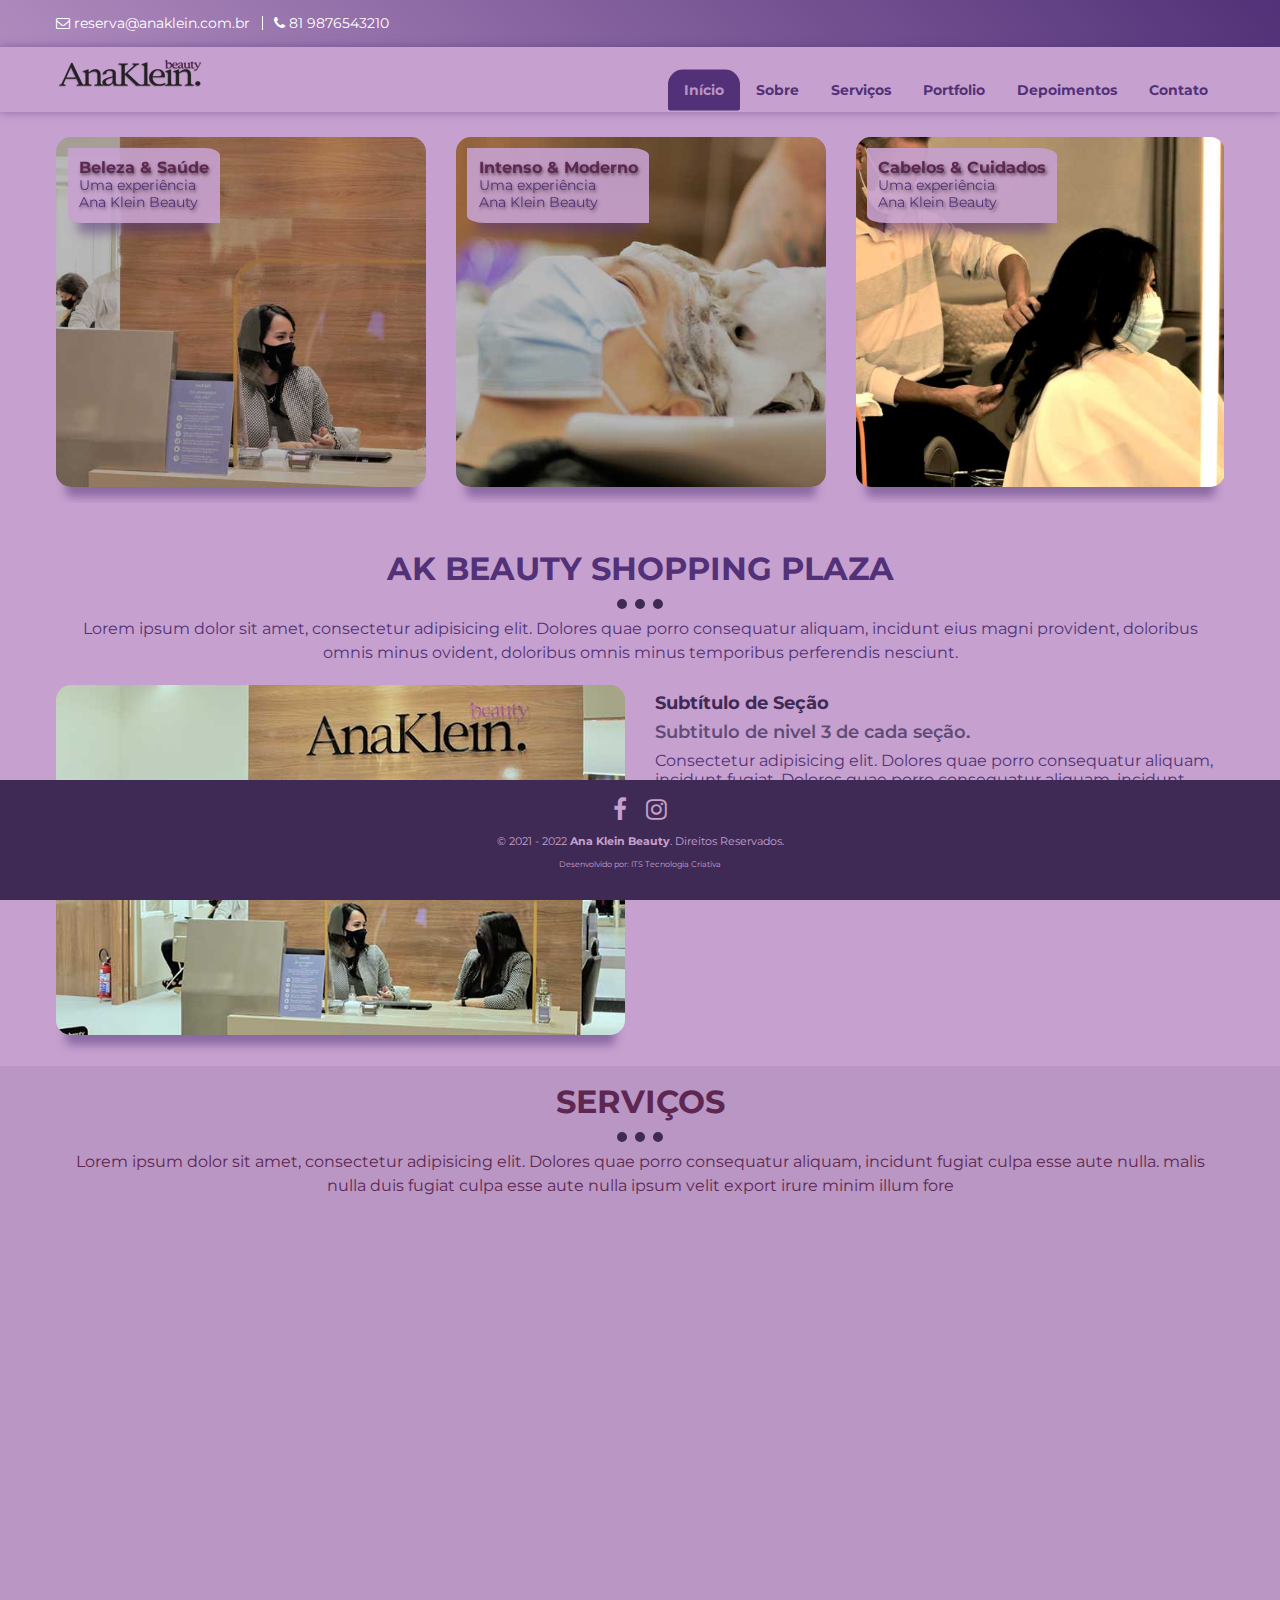
==== v1Plaza/index.html @ d9ba8841 "Versão Beta Site Ana Klein Beauty fase inicial" ====
<!-- =================================================
Cliente: Ana Klein Beauty 
Site: www.anaklein.com.br
Author: ITS Tecnologia Criativa
======================================================= -->
<!doctype html>
<html lang="pt-BR">

<head>
  <meta charset="utf-8">
  <title>versão Beta - &copy; - AK Beauty - Sh Plaza</title>
  <meta content="width=device-width, initial-scale=1.0" name="viewport">
  <meta content="" name="keywords">
  <meta content="" name="description">
  <meta content="Author" name="ITSTecnologiaCriativa">
  <!-- Favicons -->
  <link href="img/favicon.png" rel="icon">
  <link href="img/apple-touch-icon.png" rel="apple-touch-icon">

  <!-- Google Fonts -->
  <link
    href="https://fonts.googleapis.com/css?family=Open+Sans:300,300i,400,400i,700,700i|Raleway:300,400,500,700,800|Montserrat:300,400,700"
    rel="stylesheet">

  <!-- Bootstrap CSS File -->
  <link href="lib/bootstrap/css/bootstrap.min.css" rel="stylesheet">

  <!-- Libraries CSS Files -->
  <link href="lib/font-awesome/css/font-awesome.min.css" rel="stylesheet">
  <link href="lib/animate/animate.min.css" rel="stylesheet">
  <link href="lib/ionicons/css/ionicons.min.css" rel="stylesheet">
  <link href="lib/owlcarousel/assets/owl.carousel.min.css" rel="stylesheet">
  <link href="css/owl.theme.default.min.css" rel="stylesheet">
  <link href="lib/magnific-popup/magnific-popup.css" rel="stylesheet">
  <link href="lib/ionicons/css/ionicons.min.css" rel="stylesheet">

  <!-- Main Stylesheet File -->
  <link href="css/styleAKv1.css" rel="stylesheet">
</head>

<body id="body">
  <!--==========================
    Top Bar
  ============================-->
  <section id="topbar">
    <div class="container clearfix">
      <div class="contact-info float-left">
        <i class="fa fa-envelope-o"></i> <a href="mailto:contact@example.com">reserva@anaklein.com.br</a>
        <i class="fa fa-phone"></i> 81 9876543210
      </div>
    </div>
  </section>
  <!--==========================
    Header
  ============================-->
  <header id="header">
    <div class="container">
      <div id="logo" class="pull-left">
        <h1>
          <a href="../index.html" target="_self" class="scrollto">
            <img src="img/akLogo150x35px.png" alt="logomarca_ak" title="Logomarca, clique aqui para voltar" />
          </a>
        </h1>
      </div>
      <!--==========================
    NavBar
  ============================-->
      <nav id="nav-menu-container">
        <ul class="nav-menu">
          <li class="menu-active"><a href="#body">Início</a></li>
          <li><a href="#about">Sobre</a></li>
          <li><a href="#services">Serviços</a></li>
          <li><a href="#portfolio">Portfolio</a></li>
          <li><a href="#testimonials">Depoimentos</a></li>
          <!-- 
          <li class="menu-has-children"><a href="">Dropdown</a>
            <ul>
              <li><a href="#">Link Item 1</a></li>
              <li><a href="#">Link Item 3</a></li>
              <li><a href="#">Link Item 4</a></li>
              <li><a href="#">Link Item 5</a></li>
            </ul>
          </li> 
          <li><a href="#price">Price</a></li>-->
          <li><a href="#contact">Contato</a></li>
        </ul>
      </nav><!-- #nav-menu-container -->
    </div>
  </header><!-- #header -->
  <!--==========================
    Carousel Plaza
  ============================-->
  <!--==========================
    Carousel de Lojas
  ============================-->
  <section id="seletordeLojas">
    <div class="container titBemvindo">

    </div>
    <!-- Switcher Loja-->
    <section class="ftco-section">
      <div class="container">
        <div class="row">
          <div class="col-md-12">
            <div class="featured-carousel owl-carousel">
              <div class="item">
                <div class="work">
                  <div class="img d-flex" style="background-image: url(img/hallIn1.jpg);">
                    <div class="text">
                      <div class="cat">
                        <h1 class="card-title">Beleza & Saúde</h1>
                        <p class="card-text">Uma experiência<br>Ana Klein Beauty</p>
                      </div>
                    </div>
                  </div>
                </div>
              </div>
              <div class="item">
                <div class="work">
                  <div class="img d-flex" style="background-image: url(img/hallIn2.jpg);">
                    <div class="text">
                      <div class="cat">
                        <h1 class="card-title">Intenso & Moderno</h1>
                        <p class="card-text">Uma experiência<br>Ana Klein Beauty</p>
                      </div>
                    </div>
                  </div>
                </div>
              </div>
              <div class="item">
                <div class="work">
                  <div class="img d-flex" style="background-image: url(img/hallIn3.jpg);">
                    <div class="text">
                      <div class="cat">
                        <h1 class="card-title">Cabelos & Cuidados</h1>
                        <p class="card-text">Uma experiência<br>Ana Klein Beauty</p>
                      </div>
                    </div>
                  </div>
                </div>
              </div>
              <div class="item">
                <div class="work">
                  <div class="img d-flex" style="background-image: url(img/hallIn4.jpg);">
                    <div class="text">
                      <div class="cat">
                        <h1 class="card-title">Perfeição & Leveza</h1>
                        <p class="card-text">Uma experiência<br>Ana Klein Beauty</p>
                      </div>
                    </div>
                  </div>
                </div>
              </div>
              <!--
                More itens on carousel
                <div class="item">
                <div class="work">
                  <div class="img d-flex" style="background-image: url(images/work-4.jpg);">
                    <div class="text w-100">
                      <span class="cat">Web Design</span>
                      <h3><a href="#">Working Spaces for Startups Freelancer</a></h3>
                    </div>
                  </div>
                </div>
              </div>
              <div class="item">
                <div class="work">
                  <div class="img d-flex" style="background-image: url(images/work-5.jpg);">
                    <div class="text w-100">
                      <span class="cat">Web Design</span>
                      <h3><a href="#">Working Spaces for Startups Freelancer</a></h3>
                    </div>
                  </div>
                </div>
              </div>
              -->
            </div>
          </div>
        </div>
      </div>
    </section>

  </section>
  <!-- #intro -->
  <main id="main">
    <!--==========================
      About Section
    ============================-->
    <section id="about" class="wow fadeInUp sec-padding">
      <div class="container">
        <div class="section-header">
          <h2>AK Beauty Shopping Plaza</h2>
          <p>Lorem ipsum dolor sit amet, consectetur adipisicing elit. Dolores quae porro consequatur aliquam, incidunt
            eius magni provident, doloribus omnis minus ovident, doloribus omnis minus temporibus perferendis nesciunt.
          </p>
        </div>
        <div class="row">
          <div class="col-lg-6">
            <div class="work">
              <div class="img d-flex" style="background-image: url(img/about-img.jpg);">

              </div>
            </div>
          </div>

          <div class="col-lg-6 content">
            <h2>Subtítulo de Seção</h2>
            <h3>Subtitulo de nivel 3 de cada seção.</h3>
            <p>Consectetur adipisicing elit. Dolores quae porro consequatur aliquam, incidunt fugiat. Dolores quae porro
              consequatur aliquam, incidunt fugiat culpa esse aute nulla. malis nulla duis fugiat</p>
            <ul>
              <li><i class="fa fa-thumb-tack" aria-hidden="true"></i> Dolores quae porro consequatur aliquam, incidunt
                fugiat culpa.</li>
              <li><i class="fa fa-thumb-tack" aria-hidden="true"></i> Dolores quae porro consequatur aliquam, culpa esse
                aute nulla.</li>
              <li><i class="fa fa-thumb-tack" aria-hidden="true"></i> Dolores quae porro esse aute nulla. malis nulla
                duis fugiat</li>
            </ul>
          </div>
      </div>

      </div>
    </section>
    <!-- #Services Section -->
    <section id="services" class="sec-padding">
      <div class="container">
        <div class="section-header">
          <h2>Serviços</h2>
          <p>Lorem ipsum dolor sit amet, consectetur adipisicing elit. Dolores quae porro consequatur aliquam, incidunt
            fugiat culpa esse aute nulla. malis nulla duis fugiat culpa esse aute nulla ipsum velit export irure minim
            illum fore</p>
        </div>

        <div class="row" id="servicosRow1">
          <div class="work col-lg-4">
            <div class="wow fadeInLeft" data-wow-delay="0.2s">
              <div>
                <div class="img d-flex" style="background-image: url(img/services/1.jpg);">
                  <div class="text">
                    <div class="cat">
                      <h1 class="card-title">Cabelos</h1>
                    </div>
                  </div>
                </div>
              </div>
            </div>
          </div>
          <div class="work col-lg-4">
            <div class="wow fadeInRight" data-wow-delay="0.2s">
              <div>
                <div class="img d-flex" style="background-image: url(img/services/2.jpg);">
                  <div class="text">
                    <div class="cat">
                      <h1 class="card-title">Pele</h1>
                    </div>
                  </div>
                </div>
              </div>
            </div>
          </div>
          <div class="work col-lg-4">
            <div class="wow fadeInLeft" data-wow-delay="0.2s">
              <div>
                <div class="img d-flex" style="background-image: url(img/services/3.jpg);">
                  <div class="text">
                    <div class="cat">
                      <h1 class="card-title">Mãos & Pés</h1>
                    </div>
                  </div>
                </div>
              </div>
            </div>
          </div>
        </div>

        <div class="row" id="servicosRow2">
          <div class="work col-lg-4">
            <div class="wow fadeInRight" data-wow-delay="0.2s">
              <div>
                <div class="img d-flex" style="background-image: url(img/services/4.jpg);">
                  <div class="text">
                    <div class="cat">
                      <h1 class="card-title">Essenciais</h1>
                    </div>
                  </div>
                </div>
              </div>
            </div>
          </div>
          <div class="work col-lg-4">
            <div class="wow fadeInLeft" data-wow-delay="0.2s">
              <div>
                <div class="img d-flex" style="background-image: url(img/services/5.jpg);">
                  <div class="text">
                    <div class="cat">
                      <h1 class="card-title">Inovações</h1>
                    </div>
                  </div>
                </div>
              </div>
            </div>
          </div>
          <div class="work col-lg-4">
            <div class="wow fadeInRight" data-wow-delay="0.2s">
              <div>
                <div class="img d-flex" style="background-image: url(img/services/6.jpg);">
                  <div class="text">
                    <div class="cat">
                      <h1 class="card-title">Maquiagens</h1>
                    </div>
                  </div>
                </div>
              </div>
            </div>
          </div>
        </div>

        <div class="row" id="servicosRow3">
          <div class="col-lg-4">
            <div class="box wow fadeInRight" data-wow-delay="0.2s">
              <div class="icon"><i class="fa fa-map"></i></div>
              <h4 class="title"><a href="">INDISPENSÁVEL</a></h4>
              <p class="description">Lorem ipsum dolor sit amet, consectetur adipisicing elit. Dolores quae porro
                consequatur aliquam, incidunt fugiat culpa esse aute nulla.</p>
            </div>
          </div>
          <div class="col-lg-4">
            <div class="box wow fadeInLeft" data-wow-delay="0.2s">
              <div class="icon"><i class="fa fa-shopping-bag"></i></div>
              <h4 class="title"><a href="">NOVIDADES</a></h4>
              <p class="description">Lorem ipsum dolor sit amet, consectetur adipisicing elit. Dolores quae porro
                consequatur aliquam, incidunt fugiat culpa esse aute nulla.</p>
            </div>
          </div>
          <div class="col-lg-4">
            <div class="box wow fadeInRight" data-wow-delay="0.2s">
              <div class="icon"><i class="fa fa-map"></i></div>
              <h4 class="title"><a href="">AUTO CUIDADO</a></h4>
              <p class="description">Lorem ipsum dolor sit amet, consectetur adipisicing elit. Dolores quae porro
                consequatur aliquam, incidunt fugiat culpa esse aute nulla.</p>
            </div>
          </div>
        </div>

      </div>
    </section>
    <!-- #Parceiros e Fornecedores Section -->
    <section id="partners" class="wow fadeInUp sec-padding">
      <div class="container">
        <div class="section-header">
          <h2>Marcas e Parceiros</h2>
          <p>Lorem ipsum dolor sit amet, consectetur adipisicing elit. Dolores quae porro consequatur aliquam, incidunt
            fugiat culpa esse aute nulla. duis fugiat culpa esse aute nulla ipsum velit export irure minim illum fore
          </p>
        </div>

        <div class="owl-carousel clients-carousel">
          <img src="img/clients/client-1.jpg" alt="">
          <img src="img/clients/client-2.jpg" alt="">
          <img src="img/clients/client-3.jpg" alt="">
          <img src="img/clients/client-4.jpg" alt="">
          <img src="img/clients/client-5.jpg" alt="">
          <img src="img/clients/client-6.jpg" alt="">
        </div>

      </div>
    </section>
    <!-- #Portfolio Section -->
    <section id="portfolio" class="wow fadeInUp sec-padding">
      <div class="container">
        <div class="section-header">
          <h2>Portfolio</h2>
          <p>Lorem ipsum dolor sit amet, consectetur adipisicing elit. Dolores quae porro consequatur aliquam, incidunt
            fugiat culpa esse aute nulla. nulla duis fugiat culpa esse aute nulla ipsum velit export irure minim illum
            fore</p>
        </div>
      </div>

      <div class="container-fluid">
        <div class="row no-gutters">
          <div class="col-lg-3 col-md-4">
            <div class="portfolio-item wow fadeInUp">
              <a href="img/portfolio/1.jpg" class="portfolio-popup">
                <img src="img/portfolio/1.jpg" alt="">
                <div class="portfolio-overlay">
                  <div class="portfolio-info">
                    <h2 class="wow fadeInUp">Nome do Serviço</h2>
                  </div>
                </div>
              </a>
            </div>
          </div>

          <div class="col-lg-3 col-md-4">
            <div class="portfolio-item wow fadeInUp">
              <a href="img/portfolio/2.jpg" class="portfolio-popup">
                <img src="img/portfolio/2.jpg" alt="">
                <div class="portfolio-overlay">
                  <div class="portfolio-info">
                    <h2 class="wow fadeInUp">Nome do Serviço</h2>
                  </div>
                </div>
              </a>
            </div>
          </div>

          <div class="col-lg-3 col-md-4">
            <div class="portfolio-item wow fadeInUp">
              <a href="img/portfolio/3.jpg" class="portfolio-popup">
                <img src="img/portfolio/3.jpg" alt="">
                <div class="portfolio-overlay">
                  <div class="portfolio-info">
                    <h2 class="wow fadeInUp">Nome do Serviço</h2>
                  </div>
                </div>
              </a>
            </div>
          </div>

          <div class="col-lg-3 col-md-4">
            <div class="portfolio-item wow fadeInUp">
              <a href="img/portfolio/4.jpg" class="portfolio-popup">
                <img src="img/portfolio/4.jpg" alt="">
                <div class="portfolio-overlay">
                  <div class="portfolio-info">
                    <h2 class="wow fadeInUp">Nome do Serviço</h2>
                  </div>
                </div>
              </a>
            </div>
          </div>

          <div class="col-lg-3 col-md-4">
            <div class="portfolio-item wow fadeInUp">
              <a href="img/portfolio/5.jpg" class="portfolio-popup">
                <img src="img/portfolio/5.jpg" alt="">
                <div class="portfolio-overlay">
                  <div class="portfolio-info">
                    <h2 class="wow fadeInUp">Nome do Serviço</h2>
                  </div>
                </div>
              </a>
            </div>
          </div>

          <div class="col-lg-3 col-md-4">
            <div class="portfolio-item wow fadeInUp">
              <a href="img/portfolio/6.jpg" class="portfolio-popup">
                <img src="img/portfolio/6.jpg" alt="">
                <div class="portfolio-overlay">
                  <div class="portfolio-info">
                    <h2 class="wow fadeInUp">Nome do Serviço </h2>
                  </div>
                </div>
              </a>
            </div>
          </div>

          <div class="col-lg-3 col-md-4">
            <div class="portfolio-item wow fadeInUp">
              <a href="img/portfolio/7.jpg" class="portfolio-popup">
                <img src="img/portfolio/7.jpg" alt="">
                <div class="portfolio-overlay">
                  <div class="portfolio-info">
                    <h2 class="wow fadeInUp">Nome do Serviço </h2>
                  </div>
                </div>
              </a>
            </div>
          </div>

          <div class="col-lg-3 col-md-4">
            <div class="portfolio-item wow fadeInUp">
              <a href="img/portfolio/8.jpg" class="portfolio-popup">
                <img src="img/portfolio/8.jpg" alt="">
                <div class="portfolio-overlay">
                  <div class="portfolio-info">
                    <h2 class="wow fadeInUp">Nome do Serviço</h2>
                  </div>
                </div>
              </a>
            </div>
          </div>

        </div>

      </div>
    </section>
    <!-- #Depoimentos Section -->
    <section id="testimonials" class="wow fadeInUp sec-padding">
      <div class="container">
        <div class="section-header">
          <h2>Depoimentos</h2>
          <p>Lorem ipsum dolor sit amet, consectetur adipisicing elit. Dolores quae porro consequatur aliquam, incidunt
            fugiat culpa esse aute nulla. duis fugiat culpa esse aute nulla ipsum velit export irure minim illum fore
          </p>
        </div>
        <div class="owl-carousel testimonials-carousel">

          <div class="testimonial-item">
            <p>Dolores quae porro consequatur aliquam, incidunt fugiat culpa esse aute nulla. duis fugiat culpa esse
              aute nulla ipsum velit export irure minim illum fore

            </p>
            <h3>Nome da Pessoa</h3>
            <h4>CEO &amp; Founder</h4>
          </div>

          <div class="testimonial-item">
            <p>
              Dolores quae porro consequatur aliquam, incidunt fugiat culpa esse aute nulla. duis fugiat culpa esse aute
              nulla ipsum velit export irure minim illum fore

            </p>
            <h3>Pessoa Nova de Sobrenome</h3>
            <h4>CTO</h4>
          </div>

          <div class="testimonial-item">
            <p>
              Dolores quae porro consequatur aliquam, incidunt fugiat culpa esse aute nulla. duis fugiat culpa esse aute
              nulla ipsum velit export irure minim illum fore

            </p>
            <h3>Any One</h3>
            <h4>ELSE</h4>
          </div>

          <div class="testimonial-item">
            <p>
              Dolores quae porro consequatur aliquam, incidunt fugiat culpa esse aute nulla. duis fugiat culpa esse aute
              nulla ipsum velit export irure minim illum fore

            </p>
            <h3>Nale Jelly</h3>
            <h4>Contas</h4>
          </div>

          <div class="testimonial-item">
            <p>
              Dolores quae porro consequatur aliquam, incidunt fugiat culpa esse aute nulla. duis fugiat culpa esse aute
              nulla ipsum velit export irure minim illum fore

            </p>
            <h3>Pisher Manson</h3>
            <h4>Anytime</h4>
          </div>

        </div>

      </div>
    </section>
    <!-- #Equipe Section -->
    <!-- <section id="team" class="wow fadeInUp sec-padding">
      <div class="container">
        <div class="section-header">
          <h2>Equipe Plaza</h2>
        </div>
        <div class="row">
          <div class="owl-carousel stuff-carousel">
            <div>
              <div class="member mx-3">
                <div class="pic"><img class="w-100 h-100" src="img/stuff/wallasneves.jpg" alt="Wallas Neves - Cabelereiro"></div>
                <div class="details">
                  <h4>Wallas Neves</h4>
                  <span>Cabelereiro</span>
                  <div class="social">

                    <a href=""><i class="fa fa-facebook"></i></a>
                    <a href=""><i class="fa fa-instagram"></i></a>

                  </div>
                </div>
              </div>
            </div>

            <div>
              <div class="member mx-3">
                <div class="pic"><img class="w-100 h-100" src="img/stuff/inaldoOliveira.jpg" alt="Inaldo Oliveira - Hair Stylist"></div>
                <div class="details">
                  <h4>Inaldo Oliveira</h4>
                  <span>Hair Stylist</span>
                  <div class="social">

                    <a href=""><i class="fa fa-facebook"></i></a>
                    <a href=""><i class="fa fa-instagram"></i></a>

                  </div>
                </div>
              </div>
            </div>

            <div>
              <div class="member mx-3">
                <div class="pic"><img class="w-100 h-100" src="img/stuff/gleiceTaes.jpg" alt="Gleice Taes - Cabelereira e Maquiadora"></div>
                <div class="details">
                  <h4>Gleice Taes</h4>
                  <span>Cabelereira e Maquiadora</span>
                  <div class="social">
                    <a href=""><i class="fa fa-facebook"></i></a>
                    <a href=""><i class="fa fa-instagram"></i></a>
                  </div>
                </div>
              </div>
            </div>

            <div>
              <div class="member mx-3">
                <div class="pic"><img class="w-100 h-100" src="img/stuff/paulianaLuiz.jpg" alt="Pauliana Luiz - Cabelereira"></div>
                <div class="details">
                  <h4>Pauliana Luiz</h4>
                  <span>Cabelereira</span>
                  <div class="social">
                    <a href=""><i class="fa fa-facebook"></i></a>
                    <a href=""><i class="fa fa-instagram"></i></a>
                  </div>
                </div>
              </div>
            </div>
          </div>
        </div>

      </div>
    </section> -->
    <!-- #Contato Section -->
    <section id="contact" class="wow fadeInUp sec-padding">
      <div class="container">
        <div class="section-header">
          <h2>Fale Conosco</h2>
          <p>Lorem ipsum dolor sit amet, consectetur adipisicing elit. Dolores quae porro consequatur aliquam, incidunt
            fugiat culpa esse aute nulla. malis nulla duis fugiat culpa esse aute nulla ipsum velit export irure minim
            illum fore</p>
        </div>

        <div class="row contact-info">
          <div class="col-lg-5 pull-right">
            <div class="contact-address">
              <i class="ion-ios-location-outline"></i>
              <h3>Endereço</h3>
              <address>R. Dr. João Filho Santos, 255 <br> Parnamirim, Recife - PE, 52060-615</address>
            </div>
            <div class="contact-phone">
              <i class="ion-ios-telephone-outline"></i>
              <h3>Telefone</h3>
              <p><a href="tel:8198765432100">81 9123456789</a></p>
            </div>
            <div class="contact-email">
              <i class="ion-ios-email-outline"></i>
              <h3>Email</h3>
              <p><a href="mailto:info@example.com">reserva@anaklein.com.br</a></p>
            </div>
          </div>
          <div class="col-lg-7">
            <div class="container">
              <div class="form">

                <!-- Form itself -->
                <form name="sentMessage" class="well" id="contactForm" novalidate>
                  <div class="control-group">
                    <div class="form-group">
                      <input type="text" class="form-control" placeholder="Nome Completo" id="name" required
                        data-validation-required-message="Por favor digite seu nome" />
                      <p class="help-block"></p>

                    </div>
                  </div>
                  <div class="form-group">
                    <div class="controls">
                      <input type="email" class="form-control" placeholder="seunome@seuemail.com" id="email" required
                        data-validation-required-message="Por favor digite seu email" />
                    </div>
                  </div>

                  <div class="form-group">
                    <div class="controls">
                      <textarea rows="10" cols="100" class="form-control" placeholder="Mensagem" id="message" required
                        data-validation-required-message="Por favor digite sua mensagem" minlength="5"
                        data-validation-minlength-message="Min 5 characters" maxlength="999"
                        style="resize:none"></textarea>
                    </div>
                  </div>
                  <div id="success"> </div> <!-- For success/fail messages -->
                  <button type="submit" class="pull-right">Enviar</button><br />
                </form>
              </div>

            </div>
          </div>


        </div>
      </div>

      <div id="google-map" class="container map-responsive">
        <iframe src="https://www.google.com/maps/embed?pb=!1m18!1m12!1m3!1d126422.3895073407!2d-34.93472741536656!3d-8.02986918598907!2m3!1f0!2f0!3f0!3m2!1i1024!2i768!4f13.1!3m3!1m2!1s0x7ab1971b7bd5f8d%3A0x303f22580e0d0e10!2sAna%20Klein%20Plaza%20Shopping!5e0!3m2!1spt-BR!2sbr!4v1632452634270!5m2!1spt-BR!2sbr" width="100%" height="100%" frameborder="0" style="border:0;" allowfullscreen="" loading="lazy"></iframe>
        <div class="container m-5 baseMap"></div>
      </div>

    </section><!-- #contact -->

  </main>
  <!--==========================
  Footer
  ============================-->
  <footer id="footer" class="fixed-bottom">
    <div class="container">
      <div class="copyright">
        <div class="social-links text-center">
          <!-- 
        <a href="#" class="twitter"><i class="fa fa-twitter"></i></a>
        <a href="#" class="instagram"><i class="fa fa-instagram"></i></a>
        <a href="#" class="linkedin"><i class="fa fa-linkedin"></i></a>
        -->
          <a href="#" class="facebook"><i class="fa fa-facebook"></i></a>
          <a href="#" class="instagram"><i class="fa fa-instagram"></i></a>
        </div>
        &copy; 2021 - 2022 <strong>Ana Klein Beauty</strong>. Direitos Reservados.
      </div>

      <div class="credits">
        Desenvolvido por: <a href="https://instagram.com/itstecnologiacriativa/" target="_blank">ITS Tecnologia Criativa</a>
      </div>
    </div>
  </footer>
  <!-- #footer -->

  <a href="#" class="back-to-top"><i class="fa fa-chevron-up"></i></a>

  <!-- JavaScript 
    <script src="contact/jqBootstrapValidation.js"></script> <script src="contact/contact_me.js"></script>-->
  <script src="lib/jquery/jquery.min.js"></script>
  <script src="lib/jquery/jquery-migrate.min.js"></script>
  <script src="lib/bootstrap/js/bootstrap.bundle.min.js"></script>
  <script src="lib/easing/easing.min.js"></script>
  <script src="lib/superfish/hoverIntent.js"></script>
  <script src="lib/superfish/superfish.min.js"></script>
  <script src="lib/wow/wow.min.js"></script>
  <script src="js/owl.carousel.min.js"></script>
  <script src="lib/magnific-popup/magnific-popup.min.js"></script>
  <script src="lib/sticky/sticky.js"></script>
  
  
  <script src="js/main.js"></script>

</body>

</html>
---- v1Plaza/css/styleAKv1.css ----
/* 
Cliente: Ana Klein Beauty
Author: ITS Tecnologia Criativa
Cor base
color: #611759
*/
/*--------------------------------------------------------------
# General
----------------------------------------------------------------*/
/*--------------------------------------------------------------
### Paleta Pantone ###
PANTONE  667 C
RGB: 
rgb(124, 105, 146);
HEX/HTML: 
#7C6992;

PANTONE  668 C
RGB: 
rgb(97, 75, 121);
HEX/HTML: 
#614B79;

PANTONE  669 C
RGB: 
rgb(63, 42, 86);
HEX/HTML: 
#3F2A56;

PANTONE  257 C
RGB: 
rgb(198, 161, 207);
HEX/HTML: 
#C6A1CF;

PANTONE  2453 C
RGB: 
rgb(185, 150, 195);
HEX/HTML: 
#B996C3;

PANTONE  5145 C
RGB: 
rgb(155, 119, 147);
HEX/HTML: 
#9B7793;

PANTONE  7652 C
RGB: 
rgb(94, 39, 81);
HEX/HTML: 
#5E2751;

PANTONE  7680 C
RGB: 
rgb(82, 49, 120);
HEX/HTML: 
#523178;
--------------------------------------------------------------*/
*,
*::before,
*::after {
  -webkit-box-sizing: border-box;
  box-sizing: border-box;
}

/*-- Body Reset --*/
/*--------------------------------------------------------------
# General
--------------------------------------------------------------*/
:root {
  --rgb667C: rgb(124, 105, 146);
  --hex667C: #7C6992;

  --rgb668C: rgb(97, 75, 121);
  --hex668C: #614B79;

  --rgb669C: rgb(63, 42, 86);
  --hex669C: #3F2A56;

  --rgb257C: rgb(198, 161, 207);
  --hex257C: #C6A1CF;

  --rgb2453C: rgb(185, 150, 195);
  --hex2453C: #B996C3;

  --rgb5145C: rgb(155, 119, 147);
  --hex5145C: #9B7793;

  --rgb7652C: rgb(94, 39, 81);
  --hex7652C: #5E2751;

  --rgb7680C: rgb(82, 49, 120);
  --hex7680C: #523178;
}

body {
  background: var(--rgb257C);
  color: var(--rgb7680C);
  overflow-x: hidden;
  font-family: 'Montserrat', sans-serif;
  transition: all 0.5s ease-in-out;
}

a {
  color: #5E2751;
  transition: all 0.7s ease-in-out;
}

a:visited,
a:focus {
  border: none !important;
  outline-color: var(--hex667C) !important;
}

a:hover,
a:active {
  color: #5E2751;
  outline: none !important;
  text-decoration: none !important;
  border: none !important;
}

p {
  padding: 0;
  margin: 0;
}

h1,
h2,
h3,
h4,
h5,
h6 {
  font-family: "Montserrat", sans-serif;
  font-weight: bold;
}


/* Back to top button */
.back-to-top {
  position: fixed;
  display: none;
  background: var(--hex257C);
  color: var(--hex7652C);
  padding: 6px 12px 9px 12px;
  font-size: 16px;
  right: 15px;
  bottom: 15px;
  -webkit-border-top-right-radius: 20%;
  -webkit-border-bottom-left-radius: 20%;
  -moz-border-top-right-radius: 20%;
  -moz-border-bottom-left-radius: 20%;
  border-top-right-radius: 20%;
  border-bottom-left-radius: 20%;
  transition: background 0.5s;
  -moz-box-shadow: 0 .3rem .3rem rgba(82, 49, 120, .5);
  -webkit-box-shadow: 0 .3rem .3rem rgba(82, 49, 120, .5);
  box-shadow: 0 .3rem .3rem rgba(82, 49, 120, .5);
  animation: action 1s infinite alternate;
  z-index: 50000;
}

.back-to-top:focus {
  background: var(--hex7680C);
  color: var(--hex257C);
  outline: none;
}

.back-to-top:hover {
  background: var(--hex669C);
  color: var(--hex257C);
  -moz-box-shadow: 0 .3rem .3rem rgba(82, 49, 120, .5);
  -webkit-box-shadow: 0 .3rem .3rem rgba(82, 49, 120, .5);
  box-shadow: 0 .3rem .3rem rgba(82, 49, 120, .5);
  border: var(--hex257C) solid 1px!important;
}

@keyframes action {
  0% {
    transform: translateY(0);
  }

  100% {
    transform: translateY(-15px);
  }
}

/*--------------------------------------------------------------
# Top Bar
--------------------------------------------------------------*/
#topbar {
  background: linear-gradient(45deg, #C6A1CF -25%, #523178 100%);
  padding: .8rem 0;
  font-size: 14px;
  display: block !important;
  z-index: 40000;
}

#topbar .contact-info a {
  color: #ffffff;
}

#topbar .contact-info a:hover {
  color: #b996c3;
}

#topbar .contact-info i {
  color: #fff;
  padding: 0;

}

.contact-info.float-left {
  color: #fff;
}

#topbar .contact-info .fa-phone {
  padding-left: .73rem;
  margin-left: .5rem;
  border-left: 1px solid #ffffff;
}

/*--------------------------------------------------------------
# Header
--------------------------------------------------------------*/
#header {
  padding-top: 0!important;
  padding-bottom: 0!important;
  margin: 0!important;
  height: 65px;
  background-color: var(--hex257C);
  transition: all 0.5s;
  -moz-box-shadow: 0px 0px 9px rgba(82, 49, 120, 0.50);
  -webkit-box-shadow: 0px 0px 9px rgba(82, 49, 120, 0.50);
  box-shadow: 0px 0px 9px rgba(82, 49, 120, 0.50);
  z-index: 30000;
}

#header #logo img {
  padding: 0;
  margin: 0;
}

.sec-padding {
  padding-top: 1.1rem !important;
  padding-bottom: .9rem !important;
}

/*--------------------------------------------------------------
# Intro Componente ao redor do carousel
/*--------------------------------------------------------------*/
#seletordeLojas {
  padding: 10px 0px 0px 0px!important;
  height: auto!important;
  margin: 0 auto;
}
/*Componente ao redor do carousel*/
.ftco-section {
  padding: 0 !important;
}
.carousel-inner {
  padding: 0 !important;
}
/*Carousel Indicators*/
/*---Change Carousel Transition Speed --*/
.owl-carousel {
  position: relative;
  margin-top: 15px;
  margin-bottom: 30px !important;
  transition: all 0.7s ease;
}

.owl-carousel .owl-item img {
  display: block;
  width: auto;
  height: 70px;
  margin: 0 auto;
}

.owl-carousel .owl-item {
  opacity: 1;
}

.owl-carousel .owl-item.active {
  opacity: 1;
}

.owl-carousel .owl-nav {
  position: absolute;
  bottom: 0;
  width: 100%;
}

.owl-carousel .owl-nav .owl-prev,
.owl-carousel .owl-nav .owl-next {
  position: absolute;
  -webkit-transform: translateY(-30%);
  -ms-transform: translateY(-30%);
  transform: translateY(-30%);
  margin-top: -10px;
  color: rgba(0, 0, 0, 0.2) !important;
  -webkit-transition: all 0.7s ease;
  -o-transition: all 0.7s ease;
  transition: all 0.7s ease;
  opacity: 1;
  display:none;
}

@media (prefers-reduced-motion: reduce) {

  .owl-carousel .owl-nav .owl-prev,
  .owl-carousel .owl-nav .owl-next {
    -webkit-transition: none;
    -o-transition: none;
    transition: none;

  }
}

.owl-carousel .owl-nav .owl-prev span:before,
.owl-carousel .owl-nav .owl-next span:before {
  font-size: 16px;
  -webkit-transition: all 0.3s ease;
  -o-transition: all 0.3s ease;
  transition: all 0.3s ease;
}

@media (prefers-reduced-motion: reduce) {

  .owl-carousel .owl-nav .owl-prev span:before,
  .owl-carousel .owl-nav .owl-next span:before {
    -webkit-transition: none;
    -o-transition: none;
    transition: none;
  }
}

.owl-carousel .owl-nav .owl-prev:hover span:before,
.owl-carousel .owl-nav .owl-next:hover span:before {
  color: var(--hex7652C);
}

.owl-carousel .owl-nav .owl-prev {
  right: 0;
  margin-right: 20px;
}

.owl-carousel .owl-nav .owl-next {
  right: 0;
}

.owl-carousel .owl-dots {
  text-align: center;
  margin-top: 5px;
}

.owl-carousel .owl-dots .owl-dot {
  width: 10px;
  height: 10px;
  margin: 5px;
  border-radius: 50%;
  background: rgba(82, 49, 120, 0.78);
  position: relative;
}

.owl-carousel .owl-dots .owl-dot:hover,
.owl-carousel .owl-dots .owl-dot:focus {
  outline: none !important;
}

.owl-carousel .owl-dots .owl-dot.active {
  background: var(--hex667C);
}

.owl-carousel.owl-drag .owl-item {
  -ms-touch-action: pan-y;
  touch-action: pan-y;
}

/*Fim de parte do carousel*/
/*-- Carousel Content --*/
/*--------------------------------------------------------------
# Carousel Lojas Novo
--------------------------------------------------------------*/

.work {
  width: 100%;
  margin-bottom: 1rem !important;
}

.img {
  background-size: cover;
  background-repeat: no-repeat;
  background-position: center center;
  -moz-border-radius: 15px;
  -webkit-border-radius: 15px;
  border-radius: 15px;
  overflow: hidden;
  -moz-box-shadow: 0px 20px 10px -20px rgba(82, 49, 120, 0.50);
  -webkit-box-shadow: 0px 20px 10px -20px rgba(82, 49, 120, 0.50);
  box-shadow: 0px 20px 10px -10px rgba(82, 49, 120, 0.50);
}

.work .img {
  width: 100%;
  height: 350px;
  position: relative;
  -moz-border-radius: 15px;
  -webkit-border-radius: 15px;
  border-radius: 15px;
  overflow: hidden;
  -moz-box-shadow: 0px 20px 10px -20px rgba(82, 49, 120, 0.50);
  -webkit-box-shadow: 0px 20px 10px -20px rgba(82, 49, 120, 0.50);
  box-shadow: 0px 20px 10px -10px rgba(82, 49, 120, 0.50);
  z-index: 0;
}

.work .text {
  padding: .7rem !important;
  -webkit-background: rgba(198, 161, 207, .9);
  -moz-background: rgba(198, 161, 207, .9);
  background: rgba(198, 161, 207, .9);
  width: auto !important;
  height: fit-content !important;
  margin-left: .7rem !important;
  margin-top: .7rem !important;
  -webkit-border-top-right-radius: 10%;
  -webkit-border-bottom-left-radius: 10%;
  -moz-border-top-right-radius: 10%;
  -moz-border-bottom-left-radius: 10%;
  border-top-right-radius: 10%;
  border-bottom-left-radius: 10%;
  -moz-box-shadow: 0px 20px 10px -20px rgba(82, 49, 120, 0.50);
  -webkit-box-shadow: 0px 20px 10px -20px rgba(82, 49, 120, 0.50);
  box-shadow: 0px 20px 10px -10px rgba(82, 49, 120, 0.50);
}
.work .text .card-title {
  padding: 0!important;
  font-size: 1rem !important;
  font-weight: bold;
  text-shadow: .1rem .1rem .2rem rgba(0, 0, 0, .5);
  text-overflow: wrap;
  line-height: 1.1rem !important;
}

.work .text .card-text {
  font-size: .9rem !important;
  font-weight: normal;
  text-shadow: .1rem .1rem .2rem rgba(0, 0, 0, .5);
  text-overflow: wrap;
  line-height: 1.1rem !important;
}

.btn-primary {
  background-color: #5E2751 !important;
  padding: .2rem !important;
  margin-left: .9rem;
  font-size: 15px;
  letter-spacing: 1px;
  display: inline-block;
  padding: 10px 32px;
  transition: all 0.7s ease;
  margin: 10px;
  border-radius: 5px 0 5px;
}

.btn-primary:focus,
.btn-primary:active {
  border: none !important;
}

.btn-primary:hover {
  transition: transform 0.9s ease;
  background-color: #C6A1CF !important;
  color: #5E2751 !important;
}

li.menu-active a {
  background: var(--hex7680C);
  color: var(--hex257C) !important;
  border-radius: 15px 15px 5% 5%;
}

/*--------------------------------------------------------------
# Navigation Menu
--------------------------------------------------------------*/
/* Nav Menu Essentials */
.nav-menu,
.nav-menu * {
  margin: 0;
  padding: 0;
  list-style: none;
}

.nav-menu ul {
  position: absolute;
  display: none;
  top: 100%;
  left: 0;
  z-index: 999;
}

.nav-menu li {
  position: relative;
  white-space: nowrap;
}

.nav-menu>li {
  float: left;
}

.nav-menu li:hover>ul,
.nav-menu li.sfHover>ul {
  display: block;
}

.nav-menu ul ul {
  top: 0;
  left: 100%;
}

.nav-menu ul li {
  min-width: 180px;
}

/* Nav Menu Arrows */
.sf-arrows .sf-with-ul {
  padding-right: 22px;
}

.sf-arrows .sf-with-ul:after {
  content: "\f107";
  position: absolute;
  right: 8px;
  font-family: FontAwesome;
  font-style: normal;
  font-weight: normal;
}

.sf-arrows ul .sf-with-ul:after {
  content: "\f105";
}

/* Nav Meu Container */
#nav-menu-container {
  transform: translateY(55%);
  float: right;
  margin: 0!important;
  padding: 0!important;
}

@media (max-width: 768px) {
  #nav-menu-container {
    display: none;
  }
}

/* Nav Meu Styling */
.nav-menu a {
  padding: 10px 16px;
  text-decoration: none;
  display: inline-block;
  color: #523178 !important;
  font-weight: 700;
  font-size: 14px;
  outline: none;
}

.nav-menu a:hover {
  background: #5E2751;
  border-radius: .9rem 0 .9rem 0 !important;
}

.nav-menu li:hover>a,
.nav-menu>.menu-active>a {
  color: #B996C3 !important;
}

.nav-menu>li {
  margin-left: 0;
}

.nav-menu ul {
  margin: 4px 0 0 0;
  padding: 10px;
  box-shadow: 0px 0px 30px rgba(127, 137, 161, 0.25);
  background: rgba(82, 49, 120, 0.78);
}

.nav-menu ul li {
  transition: all 0.7s ease;
}

.nav-menu ul li a {
  padding: 10px;
  color: #5e275177 !important;
  transition: all 0.7s ease;
  display: block;
  font-size: 13px;
  text-transform: none;
}

.nav-menu ul li:hover>a {
  color: var(--hex257C);

}

.nav-menu ul ul {
  margin: 0;
}

/* Mobile Nav Toggle */
#mobile-nav-toggle {
  position: fixed;
  right: 0;
  top: 0;
  min-width: 40px !important;
  z-index: 60000;
  margin: 20px 20px 0 0;
  -webkit-border-top-right-radius: 20%;
  -webkit-border-bottom-left-radius: 20%;
  -moz-border-top-right-radius: 20%;
  -moz-border-bottom-left-radius: 20%;
  border-top-right-radius: 20%;
  border-bottom-left-radius: 20%;
  -webkit-box-shadow: 0 .3rem .3rem rgba(82, 49, 120, .4);
  -moz-box-shadow: 0 .3rem .3rem rgba(82, 49, 120, .4);
  box-shadow: 0 .3rem .3rem rgba(82, 49, 120, .4);
  background: none;
  font-size: 24px;
  display: none;
  transition: all 0.5s ease;
  outline: none;
  cursor: pointer;
}

#mobile-nav-toggle i {
  color: var(--hex2453C);
}

@media (max-width: 768px) {
  #mobile-nav-toggle {
    display: inline;
  }
}

/* Mobile Nav Styling */
#mobile-nav {
  position: fixed;
  top: 0;
  padding-top: 18px;
  bottom: 0;
  z-index: 998;
  left: -260px;
  width: 260px;
  overflow-y: auto;
  transition: all 0.7s ease;
  background: linear-gradient(45deg, var(--hex2453C) -200%, var(--hex7680C) 100%);
}

#mobile-nav ul {
  padding: 0;
  margin: 0;
  list-style: none;
}

#mobile-nav ul li {
  position: relative;
}

#mobile-nav ul li a {
  color: var(--rgb257C);
  font-size: 16px;
  overflow: hidden;
  padding: 10px 22px 10px 15px;
  position: relative;
  text-decoration: none;
  width: 100%;
  display: block;
  outline: none;
}

#mobile-nav ul li a:hover {
  color: var(--hex257C);
}

#mobile-nav ul li li {
  padding-left: 30px;
}

#mobile-nav ul .menu-has-children i {
  position: absolute;
  right: 0;
  z-index: 99;
  padding: 15px;
  cursor: pointer;
  color: var(--hex257C);
}

#mobile-nav ul .menu-has-children i.fa-chevron-up {
  color: var(--hex667C);
}

#mobile-nav ul .menu-item-active {
  color: var(--hex5145C);
}

#mobile-body-overly {
  width: 100%;
  height: 100%;
  z-index: 997;
  top: 0;
  left: 0;
  position: fixed;
  background: rgba(82, 49, 120, 0.78);
  display: none;
}

/* Mobile Nav body classes */
body.mobile-nav-active {
  overflow: hidden;
}

body.mobile-nav-active #mobile-nav {
  left: 0;
}

body.mobile-nav-active #mobile-nav-toggle {
  color: var(--hex257C);
}

/*--------------------------------------------------------------
# Sections
--------------------------------------------------------------*/
/* Sections Header
--------------------------------*/
.section-header {
  margin-bottom: 1.3rem;
}

.section-header h2 {
  font-size: 2rem !important;
  color: var(--hex7680C);
  text-transform: uppercase;
  font-weight: 700;
  position: relative;
  padding-bottom: 20px;
  text-align: center;
}

.section-header h2::before {
  content: '';
  position: absolute;
  display: block;
  width: 46px;
  height: 3px;
  bottom: 0;
  left: 0;
  border-top: var(--hex669C) dotted 10px;
  right: 0;
  text-align: center;
  margin: 0 auto;
}

.section-header p {
  padding: 0;
  margin: 0;
  text-align: center;
}

/* About Section
  #about .about-img img {
    max-width: 100%;
}
--------------------------------*/
#about {
  position: relative;
  overflow: hidden;
  /* background: #0b111f; */
}

#about .about-img {

  background-size: cover;
  background-repeat: no-repeat;
  background-position: center center;
  -moz-border-radius: 15px;
  -webkit-border-radius: 15px;
  border-radius: 15px;
  overflow: hidden;
  -moz-box-shadow: 0px 20px 10px -20px rgba(82, 49, 120, 0.50);
  -webkit-box-shadow: 0px 20px 10px -20px rgba(82, 49, 120, 0.50);
  box-shadow: 0px 20px 10px -10px rgba(82, 49, 120, 0.50);
}



#about .content h2 {
  color: var(--hex669C);
  font-weight: 700;
  font-size: 1.1rem;
  padding-top: .4rem;
}

#about .content h3 {
  color: var(--hex668C);
  font-weight: 600;
  font-size: 18px;
  line-height: normal;
}

#about .content p {
  line-height: normal;
}

#about .content p:last-child {
  margin-bottom: 0;
}

#about .content i {
  font-size: 1rem;
  padding-right: 4px;
  color: var(--hex669C);
}

#about .content ul {
  list-style: none;
  padding: 0;
}

#about .content ul li {
  padding-bottom: 10px;
}

/* Services Section
--------------------------------*/
#services {
  background: var(--hex2453C);
  color: var(--hex7652C) !important;
}

#services .card-body {
  margin: 0;
  padding: 0 !important;
}

section#services h2 {
  color: var(--hex7652C) !important;
}

#services .card {
  width: 100% !important;
  margin-bottom: 30px;
  border-radius: 0px;
  border: none;
  transition: all 0.5s ease;
}

#services .card:hover {
  position: relative;
  top: -25px;
  transition: all 0.5s ease;
}

#services .card-title {
  text-align: center;
  color: var(--hex7652C) !important;
  font-size: 2rem !important;
  font-weight: bold;
  margin: 0 auto !important;

}

#services .card-title h5 {
  padding: 0 !important;
  margin: 0 !important;
}

#services .box {
  padding: 40px;
  background: var(--hex257C);
  transition: all 0.5s ease;
  border: 1px solid var(--hex5145C);
}

#services .box:hover {
  box-shadow: 0px 0px 30px rgba(18, 21, 31, 0.15) !important;
  transform: translateY(-10px);
  -webkit-transform: translateY(-10px);
  -moz-transform: translateY(-10px);
  color: var(--hex2453C) !important;
}
#services .work {
  transition: all 0.5s ease-in-out;
}
#services .work:hover {
  
  transform: translateY(-10px);
  -webkit-transform: translateY(-10px);
  -moz-transform: translateY(-10px);
  color: var(--hex2453C) !important;
}

#services .box .icon {
  display: block;
  width: 100%;
  text-align: center;
  padding: 15px;
}

#services .box .icon i {
  color: var(--hex667C);
  font-size: 44px;
  transition: all 0.5s ease;
  line-height: 0;
  margin-top: 0px;
}

#services .box .icon i:before {
  background: var(--hex669C);
  background: linear-gradient(45deg, var(--hex7680C) 0%, var(--hex5145C) 100%);
  background-clip: border-box;
  -webkit-background-clip: text;
  -webkit-text-fill-color: transparent;
}

#services .box h4 {
  margin-left: 100px;
  font-weight: 700;
  margin-bottom: 24px;
  font-size: 22px;
  display: block;
  width: 100%;
  text-align: center;
  float: left;
  margin: 0;
}

#services .box h4 a {
  color: var(--hex668C);
}

#services .box p {
  font-size: 14px;
  line-height: 24px;
  text-align: center;
  display: block;
  margin: 0;
  padding-top: 15px;
  color: var(--hex669C);
}

/* Clients Section
--------------------------------*/
#clients {
  background: var(--hex7680C);
  padding-bottom: 2rem !important;
}

#clients h2,
#clients p {
  color: var(--hex5145C) !important;
}

#clients img {
  max-width: 100%;
  opacity: 0.5;
  transition: all 0.5s ease;
  padding: 15px 0;
  border-radius: 5px;
}

#clients img:hover {
  opacity: 1;
  box-shadow: 0px 0px 30px rgba(63, 42, 86, 0.15) !important;
}

#clients .owl-nav,
#clients .owl-dots {
  margin-top: 5px;
  text-align: center;
}

#clients .owl-dot {
  display: inline-block;
  margin: 0 5px;
  width: 12px;
  height: 12px;
  border-radius: 50%;
  background-color: var(--hex2453C);
}

#clients .owl-dot.active {
  background-color: var(--hex2453C);
}

/* Our Portfolio Section
--------------------------------*/
#portfolio {
  background: var(--hex257C);
  color: #54114e;
  padding-bottom: 2rem !important;
}

#portfolio .portfolio-overlay {
  /* position: absolute; */
  top: 0;
  right: 0;
  /* bottom: 50%; */
  left: 0;
  width: 100%;
  height: 100%;
  opacity: 1;
  -webkit-transition: all 0.7s ease;
  transition: all 0.7s ease;
  text-align: center;
  margin-top: -66px;
}

#portfolio .portfolio-item {
  overflow: hidden;
  position: relative;
  padding: 0;
  vertical-align: middle;
  text-align: center;
}

#portfolio .portfolio-item h2 {
  color: var(--hex257C) !important;
  font-size: 16px;
  margin: 0;
  text-transform: capitalize;
  font-weight: 700;
  background: #5e2751cb;
  padding: 25px;
  /* background: linear-gradient(45deg, #c802a057 0%, #405ece91 100%); */
}

#portfolio .portfolio-item img {
  -webkit-transition: all 0.7s ease;
  transition: all 0.7s ease;
  width: 100%;
}

#portfolio .portfolio-item:hover img {
  -webkit-transform: scale(1.1);
  transform: scale(1.1);
}

#portfolio .portfolio-item:hover .portfolio-overlay {
  opacity: 1;
  background: rgba(82, 49, 120, 0.78);
}

#portfolio .portfolio-info {
  position: relative;
  /* top: 50%; */
  /* left: 24%; */
  /* -webkit-transform: translate(-50%, -50%); */
  /* transform: translate(-50%, -50%); */
  /* opacity: 0; */
  /* bottom: 62px; */
}

/* Testimonials Section
--------------------------------*/
#testimonials {
  color: #5E2751;
  padding-bottom: 2rem !important;
}

#testimonials .testimonial-item {
  box-sizing: content-box;
  padding: 30px 30px 0 30px;
  margin: 30px 15px;
  text-align: center;
  min-height: 250px;
  box-shadow: 0px 2px 12px rgba(0, 0, 0, 0.08);
  /* */
}

#testimonials .testimonial-item .testimonial-img {
  width: 90px;
  border-radius: 50%;
  border: 4px solid var(--hex257C);
  margin: 0 auto;
}

#testimonials .testimonial-item h3 {
  font-size: 18px;
  font-weight: bold;
  margin: 10px 0 5px 0;
  color: var(--hex669C);
}

#testimonials .testimonial-item h4 {
  font-size: 14px;
  color: var(--hex667C);
  margin: 0;
}

#testimonials .testimonial-item .quote-sign-left {
  margin-top: -15px;
  padding-right: 10px;
  display: inline-block;
  width: 37px;
}

#testimonials .testimonial-item .quote-sign-right {
  margin-bottom: -15px;
  padding-left: 10px;
  display: inline-block;
  max-width: 100%;
  width: 37px;
}

#testimonials .testimonial-item p {
  font-style: italic;
  margin: 0 auto 15px auto;
  width: 100%;
  border: 1px solid var(--hex667C);
  border-radius: 15px 15px 0 15px;
  padding: 22px 15px;
  font-size: 15px;
  color: var(--hex669C);
}

#testimonials .owl-nav,
#testimonials .owl-dots {
  margin-top: 5px;
  text-align: center;
}

#testimonials .owl-dot {
  display: inline-block;
  margin: 0 5px;
  width: 12px;
  height: 12px;
  border-radius: 50%;
  background-color: var(--hex257C);
}

#testimonials .owl-dot.active {
  background-color: var(--hex7652C);
}

p.help-block,
p.help-block ul {
  float: left;
  margin: 0;
  padding: 0;
}

p.help-block li {
  float: left;
  margin: 10px 0 0 0;
  padding: 0;
  list-style: none;
  color: red;
}

/* Call To Action Section
--------------------------------*/
#call-to-action {
  background: var(--hex7680C);
  background-size: cover;
  padding: 40px 0;
}

#call-to-action .cta-title {
  color: var(--hex257C);
  font-size: 28px;
  font-weight: 700;
}

#call-to-action .cta-text {
  color: var(--hex257C);
}

#call-to-action .cta-btn {
  font-family: "Montserrat", sans-serif;
  font-weight: 700;
  font-size: 16px;
  letter-spacing: 1px;
  display: inline-block;
  padding: 8px 26px;
  border-radius: 3px;
  transition: all 0.5s ease;
  margin: 10px;
  border: 3px solid var(--hex257C);
  color: var(--hex257C);
}

#call-to-action .cta-btn:hover {
  background: var(--hex668C);
  border: 3px solid var(--hex667C);
}

/* Our Team Section
-------------border: red solid 1px;-------------------*/
#team {
  color: var(--hex669C);
  
} 

#team .member {
  text-align: center;
  
  margin-bottom: 20px;
  border-radius: 0 0 25px 3px;
  -moz-box-shadow: 5px 20px 10px -20px rgba(82, 49, 120, 0.50);
  -webkit-box-shadow: 5px 20px 10px -20px rgba(82, 49, 120, 0.50);
  box-shadow: 5px 20px 10px -10px rgba(82, 49, 120, 0.50);
}

#team .member .pic {
  overflow: hidden;
  text-align: center;
  border-top-left-radius: 25px;
}

#team .member .pic img {
  min-width: 100%;
  
}

#team .member .details {
  background: var(--hex7652C);
  color: var(--hex2453C);
  padding: 15px 0;
  border-radius: 0 0 25px 3px;
}

#team .member h4 {
  font-weight: bold;
  margin-bottom: 2px;
  font-size: 18px;
  color: var(--hex257C) !important;
}

#team .member span {
  font-style: italic;
  display: block;
  font-size: 14px;
}

#team .member .social {
  margin-top: 5px;
  padding: 6px;
  text-align: center;
}

#team .member .social a {
  color: var(--hex257C);
  margin: 2px 6px;
  border: 1px solid var(--hex257C);
  border-top-right-radius: 25%;
  width: 42px;
  display: inline-block;
  opacity: .5;
  transition: all 0.5s ease;
}

#team .member .social a:hover {
  color: var(--rgb257C);
  margin: 2px 6px;
  border:  var(--hex257C) solid 1px !important;
  opacity: 1;
}

#team .member .social i {
  font-size: 16px;
  margin: 0 2px;
}

/* Contact Section
--------------------------------*/
#contact {
  text-decoration: none;
  text-align: left !important;
}

#contact .contact-info {
  margin-bottom: 20px;
  text-align: left;
}

#contact .contact-info i {
  font-size: 24px;
  display: block;
  margin-bottom: 0;
  color: var(--hex668C);
  float: left;
}

#contact .contact-info address,
#contact .contact-info p {
  margin-bottom: 0;
  color: var(--hex7652C);
  display: block;
  float: left;
  width: 100%;
  margin-bottom: 15px;
  padding: 0;
  margin-top: 0;
  margin-left: 27px;
  font-size: 14px;
}

#contact .contact-info h3 {
  font-size: 16px;
  font-weight: bold;
  text-transform: uppercase;
  color: var(--hex669C);
  float: left;
  margin: 8px 15px;
}

#contact .contact-info a {
  color: var(--hex7652C);
}

#contact .contact-info a:hover {
  color: var(--hex668C);
}

#contact .contact-address,
#contact .contact-phone,
#contact .contact-email {
  margin-bottom: 20px;
  color: var(--hex7652C) !important;

}

#contact #google-map {
  
  height: 290px !important;
  margin: 80px auto 50px;
}
.map-responsive{
  overflow:hidden;
  padding-bottom:56.25%;
  position:relative;
  height:0;
}
.map-responsive iframe{
  height:100%;
  width:100%;
  position:absolute;
  margin: 0 auto 50px !important;
}
.map-responsive .baseMap {
  height: 150px!important;
  margin-top: 50px!important;
}

#contact .form #sendmessage {
  color: var(--hex7652C);
  border: 1px solid var(--hex668C);
  display: none;
  text-align: center;
  padding: 15px;
  font-weight: 600;
  margin-bottom: 15px;
}

#contact .form #errormessage {
  color: red;
  display: none;
  border: 1px solid red;
  text-align: center;
  padding: 15px;
  font-weight: 600;
  margin-bottom: 15px;
}

#contact .form #sendmessage.show,
#contact .form #errormessage.show,
#contact .form .show {
  display: block;
}

#contact .form .validation {
  color: red;
  display: none;
  margin: 0 0 20px;
  font-weight: 400;
  font-size: 13px;
}

#contact .form input,
#contact .form textarea {
  padding: 10px 14px;
  border-radius: 0;
  box-shadow: none;
  font-size: 15px;
  background: transparent;
  border-color: var(--hex669C);
  color: var(--hex7652C);
}

#contact .form button[type="submit"] {
  background: var(--hex7680C) !important;
  border: 0;
  padding: 10px 30px;
  color: var(--hex257C) !important;
  transition: all 0.5s ease;
  cursor: pointer;
  border-bottom-left-radius: 20%!important;
  border-top-right-radius: 20%!important;
  transition: all 0.5s ease!important;
}

#contact .form button[type="submit"]:hover {
  background: var(--hex257C)!important;
  color: var(--hex669C) !important;
  border-bottom-right-radius: 15px 20%!important;
  border-top-left-radius: 5px 20%!important;
  border: var(--hex669C) solid 1px!important;
}

/*--------------------------------------------------------------
# Footer
--------------------------------------------------------------*/
#footer {
  background: var(--hex669C);
  padding: 0 0 30px 0;
  font-size: .7rem;
  color: var(--hex257C);
  max-height: 125px;
}

#footer .copyright {
  text-align: center;
  padding-top: .5rem;
  color: var(--hex257C);

}

#footer .credits {
  text-align: center;
  font-size: .5rem;
  color: var(--hex257C);
  margin-top: 8px;
}

#footer .social-links a {
  color: var(--hex257C);
  display: inline-block;
  padding: .3rem .5rem;
  font-size: 1.5rem;
}

#footer .social-links a:hover {
  color: #fff;
}

#footer .social-links a:first-child {
  border-left: 0;
}

#footer .credits a {
  color: var(--hex257C);
}

#footer .credits a:hover {
  color: #fff;
  text-shadow: .1rem .2rem .3rem rgba(0, 0, 0, 0.678);
}

/*-------------------
Price
-------------------------*/
#price {
  font-size: .7rem;
}

.shape {
  border-style: solid;
  border-width: 0 70px 40px 0;
  float: right;
  height: 0px;
  width: 0px;
  -ms-transform: rotate(360deg);
  /* IE 9 */
  -o-transform: rotate(360deg);
  /* Opera 10.5 */
  -webkit-transform: rotate(360deg);
  /* Safari and Chrome */
  transform: rotate(360deg);
}

.offer {
  /* background:#fff; */
  border: 1px solid #ddd;
  box-shadow: 0 10px 20px rgba(0, 0, 0, 0.2);
  margin: 15px 0;
  overflow: hidden;
}

.offer:hover {
  -webkit-transform: scale(1.1);
  -moz-transform: scale(1.1);
  -ms-transform: scale(1.1);
  -o-transform: scale(1.1);
  transform: rotate scale(1.1);
  -webkit-transition: all 0.5s ease-in-out;
  -moz-transition: all 0.5s ease-in-out;
  -o-transition: all 0.5s ease-in-out;
  transition: all 0.5s ease-in-out;
}

.shape {
  border-color: rgba(255, 255, 255, 0) #d9534f rgba(255, 255, 255, 0) rgba(255, 255, 255, 0);
}

.offer-radius {
  border-radius: 7px;
}

.offer-danger {
  border-color: #d9534f;
}

.offer-danger .shape {
  border-color: transparent #d9534f transparent transparent;
}

.offer-success {
  border-color: #5cb85c;
}

.offer-success .shape {
  border-color: transparent #5cb85c transparent transparent;
}

.offer-default {
  border-color: #999999;
}

.offer-default .shape {
  border-color: transparent #999999 transparent transparent;
}

.offer-primary {
  border-color: #428bca;
}

.offer-primary .shape {
  border-color: transparent #428bca transparent transparent;
}

.offer-info {
  border-color: #5bc0de;
}

.offer-info .shape {
  border-color: transparent #5bc0de transparent transparent;
}

.offer-warning {
  border-color: #f0ad4e;
}

.offer-warning .shape {
  border-color: transparent #f0ad4e transparent transparent;
}

.shape-text {
  color: #fff;
  font-size: 12px;
  font-weight: bold;
  position: relative;
  right: -40px;
  top: 2px;
  white-space: nowrap;
  -ms-transform: rotate(30deg);
  /* IE 9 */
  -o-transform: rotate(360deg);
  /* Opera 10.5 */
  -webkit-transform: rotate(30deg);
  /* Safari and Chrome */
  transform: rotate(30deg);
}

.offer-content {
  padding: 20px 20px 0;
}

/*--------------------------------------------------------------
# Box de Publicidade Oculto
--------------------------------------------------------------*/
.smartphoneBox {
  display: none;
}

/*Media Queries BREAKPOINTS*/

@media (min-width: 375px) {
  .container {
    max-width: 100%;
  }

  .titBemvindo {
    display: block;
  }

  .titBemvindo .card {
    padding: .8rem;
  }

  .titBemvindo .card h1 {
    font-size: 1.5rem !important;
    line-height: 1.35rem !important;
  }

  .titBemvindo .card p {
    font-size: 1.0rem !important;
    line-height: 1.1rem !important;
  }

  #header #logo img {
    max-height: 35px;
  }

  .smartphoneBox {
    display: none;
  }

  .smartphoneBox .card {
    padding: .8rem;
  }

  .smartphoneBox .card h1 {
    font-size: 1.5rem !important;
    line-height: 1.35rem !important;
  }

  .smartphoneBox .card p {
    font-size: 1.0rem !important;
    line-height: 1.1rem !important;
  }

  /*--------------------------------------------------------------
    # Seletor de Loja
    box-shadow: .1rem .2rem .3rem rgba(0,0,0,.3);
    --------------------------------------------------------------*/

  .card-title {
    padding: 0!important;
    font-size: 1.4rem;
    font-weight: bold;
    text-align: left !important;
    text-shadow: .1rem .1rem .2rem rgba(0, 0, 0, .5);
    color: var(--hex668C) !important;
    margin: 0 auto!important;
  }

  .card-text {
    padding-top: 0!important;
    font-size: .8rem !important;
    font-weight: normal;
    text-shadow: .1rem .1rem .2rem rgba(0, 0, 0, .5);
    text-overflow: wrap;
    line-height: 1.1rem !important;
    margin: 0 auto!important;
  }

  /*Nav Toggle*/
  #mobile-nav-toggle {
    top: 0;
    margin: 55px 20px 0 0;
    background: var(--hex7652C);
    border: none !important;
  }
}

@media (min-width: 576px) {
  #contact #google-map {
    margin-top: 20px;
  }

  .smartphoneBox {
    display: none;
  }

  #header #logo img {
    max-height: 48px;
  }

  /*--------------------------------------------------------------
    # Seletor de Loja
    --------------------------------------------------------------*/
   .card-title {
    font-size: 1.5rem !important;
    font-weight: bold;
    text-align: left !important;
    text-shadow: .1rem .1rem .2rem rgba(0, 0, 0, .5);
  }

  .card-text {
    font-size: .95rem !important;
    font-weight: normal;
    text-shadow: .1rem .1rem .2rem rgba(0, 0, 0, .5);
    text-overflow: wrap;
    line-height: 1rem !important;
  }

  /*Nav Toggle*/
  #mobile-nav-toggle {
    top: 0;
    margin: 5px 20px 0 0;
  }
}

@media (min-width: 768px) {
  #header #logo img {
    max-height: 64px;
  }

  .card-title {
    font-size: 1.8rem !important;
    font-weight: bold;
    text-align: left !important;
    text-shadow: .1rem .1rem .2rem rgba(0, 0, 0, .5);
    color: var(--hex7652C) !important;
  }

  .card-text {
    font-size: .9rem !important;
    font-weight: normal;
    text-shadow: .1rem .1rem .2rem rgba(0, 0, 0, .5);
    text-overflow: wrap;
    line-height: 1.1rem !important;

  }

  #contact .contact-address,
  #contact .contact-phone,
  #contact .contact-email {
    padding: 0;
    text-align: left;
  }

  #contact .contact-phone {
    font-size: .8rem;
  }

  #call-to-action .cta-btn-container {
    display: flex;
    align-items: center;
    justify-content: flex-end;
  }

  #testimonials .testimonial-item {
    margin: 30px 10px;
  }

  #services .box .box {
    margin-bottom: 20px;
  }

  #services .box .icon {
    float: none;
    text-align: center;
    padding-bottom: 15px;
  }

  #services .box h4,
  #services .box p {
    margin-left: 0;
    text-align: center;
  }

  .back-to-top {
    bottom: 15px;
  }
}

@media (min-width: 992px) {
  .container {
    max-width: 100%;
  }

  #header #logo img {
    max-height: 74px;
  }

  .card-title {
    font-size: 3rem !important;
    font-weight: bold;
    text-align: left !important;
    text-shadow: .1rem .1rem .2rem rgba(0, 0, 0, .5);
    color: var(--hex7652C) !important;
  }

  .card-text {
    font-size: 1rem !important;
    font-weight: normal;
    text-shadow: .1rem .1rem .2rem rgba(0, 0, 0, .5);
    text-overflow: wrap;
    line-height: 2.8rem !important;

  }

}

@media (min-width: 1199px) {
  .container {
    max-width: 1198.98px;
  }
  #header #logo img {
    max-height: 78px;
  }
  .card-title {
    font-size: 2.2rem;
    font-weight: bold;
    text-shadow: .1rem .1rem .2rem rgba(0,0,0,.5);
    padding-top: 1rem !important;
    margin-bottom: 0 !important;
  }
  .card-text {
    font-size: 2.5rem!important;
    font-weight: normal;
    text-shadow: .1rem .1rem .2rem rgba(0,0,0,.5);
      
  }
}
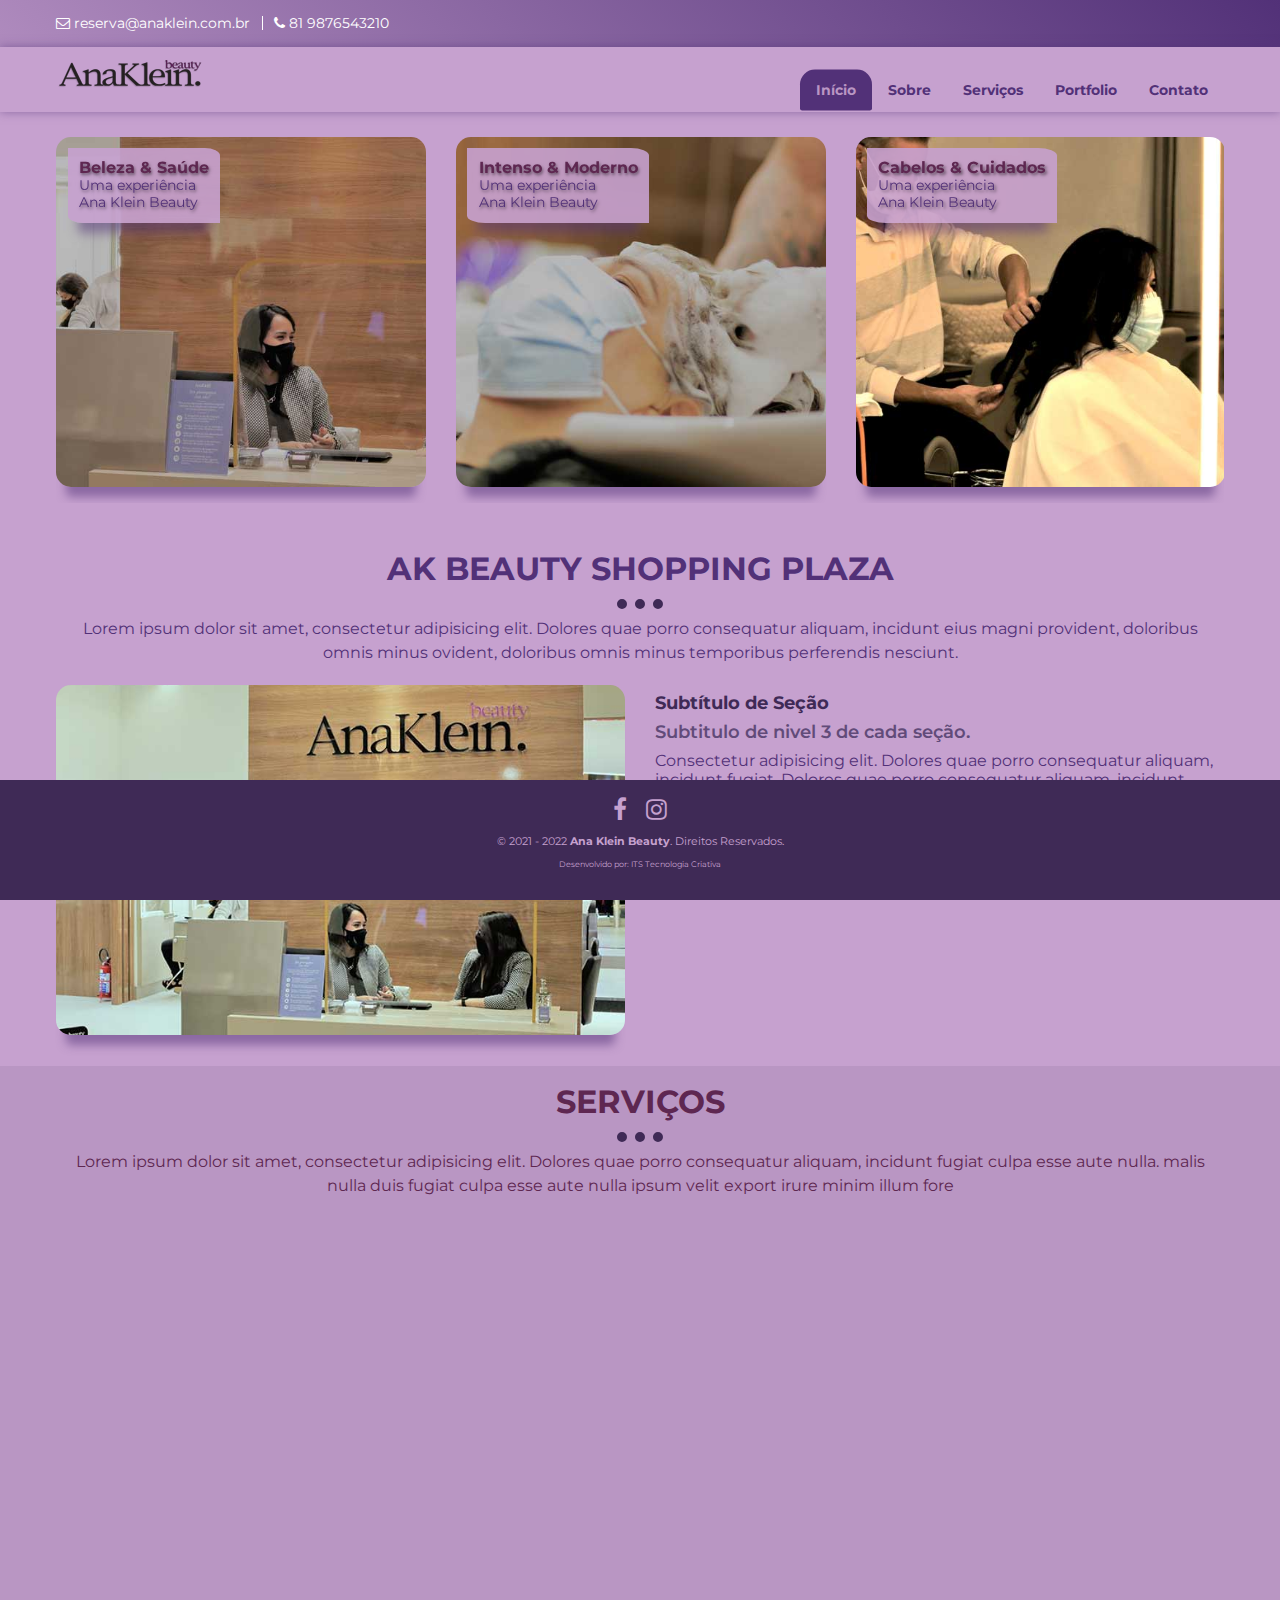
==== commit 79038743: "Versão Beta Site Ana Klein Beauty fase inicial - deploy for review pelo cliente" ====
--- a/v1Plaza/index.html
+++ b/v1Plaza/index.html
@@ -71,7 +71,7 @@
           <li><a href="#about">Sobre</a></li>
           <li><a href="#services">Serviços</a></li>
           <li><a href="#portfolio">Portfolio</a></li>
-          <li><a href="#testimonials">Depoimentos</a></li>
+          <!-- <li><a href="#testimonials">Depoimentos</a></li> -->
           <!-- 
           <li class="menu-has-children"><a href="">Dropdown</a>
             <ul>
@@ -345,7 +345,7 @@
       </div>
     </section>
     <!-- #Parceiros e Fornecedores Section -->
-    <section id="partners" class="wow fadeInUp sec-padding">
+    <!-- <section id="partners" class="wow fadeInUp sec-padding">
       <div class="container">
         <div class="section-header">
           <h2>Marcas e Parceiros</h2>
@@ -364,7 +364,7 @@
         </div>
 
       </div>
-    </section>
+    </section> -->
     <!-- #Portfolio Section -->
     <section id="portfolio" class="wow fadeInUp sec-padding">
       <div class="container">
@@ -487,7 +487,7 @@
       </div>
     </section>
     <!-- #Depoimentos Section -->
-    <section id="testimonials" class="wow fadeInUp sec-padding">
+    <!-- <section id="testimonials" class="wow fadeInUp sec-padding">
       <div class="container">
         <div class="section-header">
           <h2>Depoimentos</h2>
@@ -549,7 +549,7 @@
         </div>
 
       </div>
-    </section>
+    </section> -->
     <!-- #Equipe Section -->
     <!-- <section id="team" class="wow fadeInUp sec-padding">
       <div class="container">
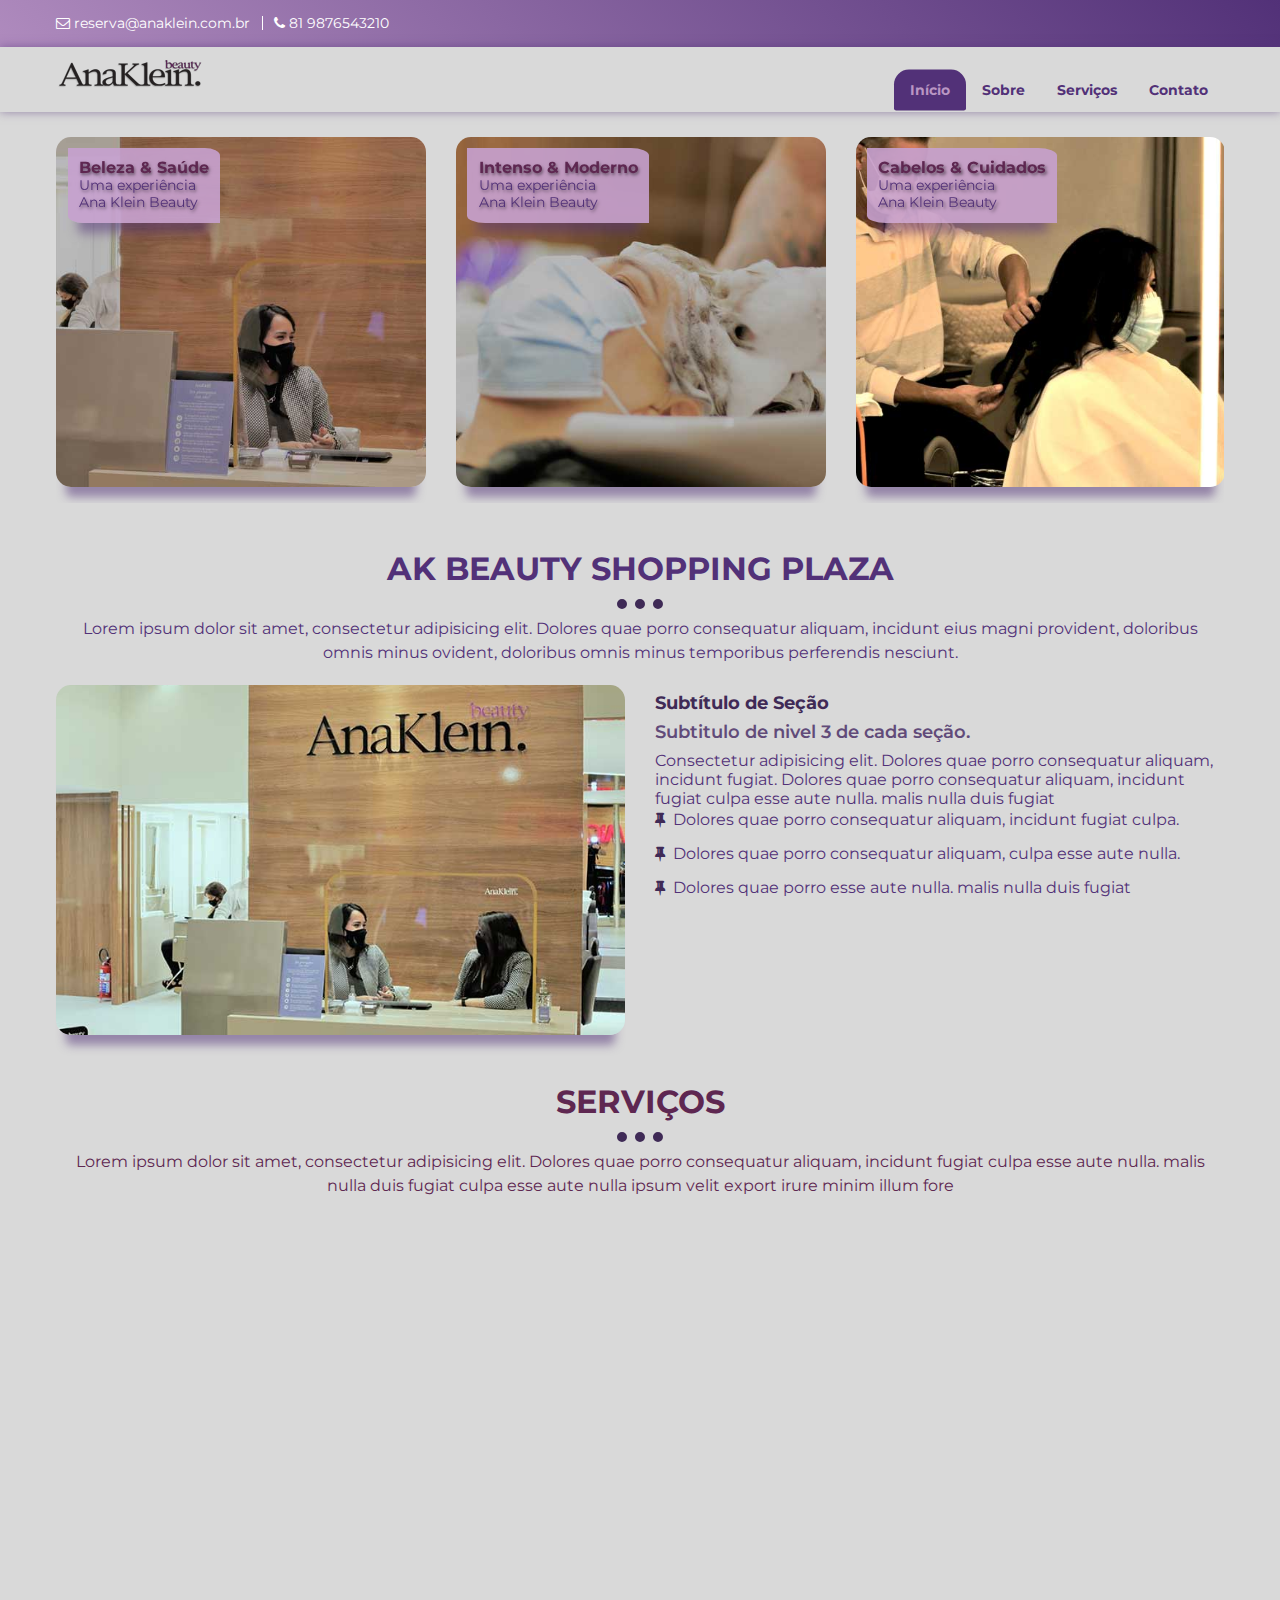
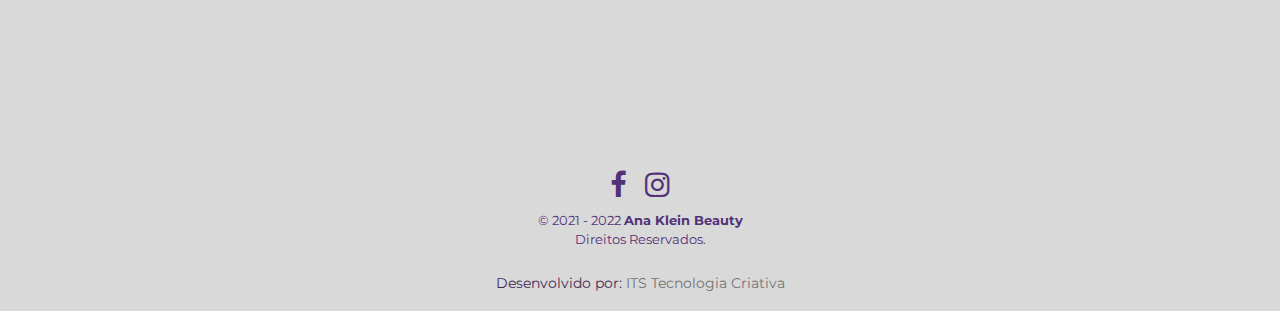
==== commit c64e860d: "Alterações Iniciais solicitadas pelo cliente" ====
--- a/v1Plaza/index.html
+++ b/v1Plaza/index.html
@@ -70,8 +70,8 @@
           <li class="menu-active"><a href="#body">Início</a></li>
           <li><a href="#about">Sobre</a></li>
           <li><a href="#services">Serviços</a></li>
-          <li><a href="#portfolio">Portfolio</a></li>
-          <!-- <li><a href="#testimonials">Depoimentos</a></li> -->
+          <!--<li><a href="#portfolio">Portfolio</a></li>
+           <li><a href="#testimonials">Depoimentos</a></li> -->
           <!-- 
           <li class="menu-has-children"><a href="">Dropdown</a>
             <ul>
@@ -315,7 +315,7 @@
           </div>
         </div>
 
-        <div class="row" id="servicosRow3">
+        <!-- <div class="row" id="servicosRow3">
           <div class="col-lg-4">
             <div class="box wow fadeInRight" data-wow-delay="0.2s">
               <div class="icon"><i class="fa fa-map"></i></div>
@@ -340,7 +340,7 @@
                 consequatur aliquam, incidunt fugiat culpa esse aute nulla.</p>
             </div>
           </div>
-        </div>
+        </div> -->
 
       </div>
     </section>
@@ -366,7 +366,7 @@
       </div>
     </section> -->
     <!-- #Portfolio Section -->
-    <section id="portfolio" class="wow fadeInUp sec-padding">
+    <!-- <section id="portfolio" class="wow fadeInUp sec-padding">
       <div class="container">
         <div class="section-header">
           <h2>Portfolio</h2>
@@ -485,7 +485,7 @@
         </div>
 
       </div>
-    </section>
+    </section> -->
     <!-- #Depoimentos Section -->
     <!-- <section id="testimonials" class="wow fadeInUp sec-padding">
       <div class="container">
@@ -702,23 +702,22 @@
   <!--==========================
   Footer
   ============================-->
-  <footer id="footer" class="fixed-bottom">
+  <footer id="footer">
     <div class="container">
       <div class="copyright">
         <div class="social-links text-center">
-          <!-- 
-        <a href="#" class="twitter"><i class="fa fa-twitter"></i></a>
-        <a href="#" class="instagram"><i class="fa fa-instagram"></i></a>
-        <a href="#" class="linkedin"><i class="fa fa-linkedin"></i></a>
-        -->
-          <a href="#" class="facebook"><i class="fa fa-facebook"></i></a>
-          <a href="#" class="instagram"><i class="fa fa-instagram"></i></a>
-        </div>
-        &copy; 2021 - 2022 <strong>Ana Klein Beauty</strong>. Direitos Reservados.
-      </div>
-
-      <div class="credits">
-        Desenvolvido por: <a href="https://instagram.com/itstecnologiacriativa/" target="_blank">ITS Tecnologia Criativa</a>
+          
+          <a href="#" class="facebook" title="Acesse nosso facebook"><i class="fa fa-facebook"></i></a> 
+          <a href="#" class="instagram" title="Acesse nosso instagram"><i class="fa fa-instagram"></i></a>
+        </div>
+        <p>&copy; 2021 - 2022 <strong>Ana Klein Beauty</strong></p>
+        <p>Direitos Reservados.</p>
+      </div>
+      
+      <div class="credits py-3">
+        <p>
+        Desenvolvido por: <a href="https://instagram.com/itstecnologiacriativa/">ITS Tecnologia Criativa</a>
+        </p>
       </div>
     </div>
   </footer>
--- a/v1Plaza/css/styleAKv1.css
+++ b/v1Plaza/css/styleAKv1.css
@@ -7,56 +7,7 @@
 /*--------------------------------------------------------------
 # General
 ----------------------------------------------------------------*/
-/*--------------------------------------------------------------
-### Paleta Pantone ###
-PANTONE  667 C
-RGB: 
-rgb(124, 105, 146);
-HEX/HTML: 
-#7C6992;
-
-PANTONE  668 C
-RGB: 
-rgb(97, 75, 121);
-HEX/HTML: 
-#614B79;
-
-PANTONE  669 C
-RGB: 
-rgb(63, 42, 86);
-HEX/HTML: 
-#3F2A56;
-
-PANTONE  257 C
-RGB: 
-rgb(198, 161, 207);
-HEX/HTML: 
-#C6A1CF;
-
-PANTONE  2453 C
-RGB: 
-rgb(185, 150, 195);
-HEX/HTML: 
-#B996C3;
-
-PANTONE  5145 C
-RGB: 
-rgb(155, 119, 147);
-HEX/HTML: 
-#9B7793;
-
-PANTONE  7652 C
-RGB: 
-rgb(94, 39, 81);
-HEX/HTML: 
-#5E2751;
-
-PANTONE  7680 C
-RGB: 
-rgb(82, 49, 120);
-HEX/HTML: 
-#523178;
---------------------------------------------------------------*/
+
 *,
 *::before,
 *::after {
@@ -65,10 +16,15 @@
 }
 
 /*-- Body Reset --*/
-/*--------------------------------------------------------------
+/*---------------------------------------------------------
 # General
---------------------------------------------------------------*/
+-----------------------------------------------------------*/
 :root {
+
+  --cinza-base-claro: #D9D9D9;
+  --cinza-base-medio: #999999;
+  --cinza-base-escuro: #737373;
+
   --rgb667C: rgb(124, 105, 146);
   --hex667C: #7C6992;
 
@@ -77,6 +33,9 @@
 
   --rgb669C: rgb(63, 42, 86);
   --hex669C: #3F2A56;
+  
+  --rgb7652C: rgb(94, 39, 81);
+  --hex7652C: #5E2751;
 
   --rgb257C: rgb(198, 161, 207);
   --hex257C: #C6A1CF;
@@ -87,24 +46,22 @@
   --rgb5145C: rgb(155, 119, 147);
   --hex5145C: #9B7793;
 
-  --rgb7652C: rgb(94, 39, 81);
-  --hex7652C: #5E2751;
+  
 
   --rgb7680C: rgb(82, 49, 120);
   --hex7680C: #523178;
 }
-
 body {
-  background: var(--rgb257C);
+  background: var(--cinza-base-claro);
   color: var(--rgb7680C);
   overflow-x: hidden;
   font-family: 'Montserrat', sans-serif;
-  transition: all 0.5s ease-in-out;
+  transition:  all .8s ease-in-out;
 }
 
 a {
   color: #5E2751;
-  transition: all 0.7s ease-in-out;
+  
 }
 
 a:visited,
@@ -186,9 +143,9 @@
   }
 }
 
-/*--------------------------------------------------------------
+/*----------------------------------------------------------
 # Top Bar
---------------------------------------------------------------*/
+----------------------------------------------------------*/
 #topbar {
   background: linear-gradient(45deg, #C6A1CF -25%, #523178 100%);
   padding: .8rem 0;
@@ -229,7 +186,7 @@
   padding-bottom: 0!important;
   margin: 0!important;
   height: 65px;
-  background-color: var(--hex257C);
+  background-color: var(--cinza-base-claro);
   transition: all 0.5s;
   -moz-box-shadow: 0px 0px 9px rgba(82, 49, 120, 0.50);
   -webkit-box-shadow: 0px 0px 9px rgba(82, 49, 120, 0.50);
@@ -268,7 +225,7 @@
   position: relative;
   margin-top: 15px;
   margin-bottom: 30px !important;
-  transition: all 0.7s ease;
+  transition: all .7s ease;
 }
 
 .owl-carousel .owl-item img {
@@ -300,9 +257,9 @@
   transform: translateY(-30%);
   margin-top: -10px;
   color: rgba(0, 0, 0, 0.2) !important;
-  -webkit-transition: all 0.7s ease;
-  -o-transition: all 0.7s ease;
-  transition: all 0.7s ease;
+  -webkit-transition: all .7s ease;
+  -o-transition: all .7s ease;
+  transition: all .7s ease;
   opacity: 1;
   display:none;
 }
@@ -836,7 +793,7 @@
 /* Services Section
 --------------------------------*/
 #services {
-  background: var(--hex2453C);
+  /* background: var(--hex2453C); */
   color: var(--hex7652C) !important;
 }
 
@@ -854,13 +811,13 @@
   margin-bottom: 30px;
   border-radius: 0px;
   border: none;
-  transition: all 0.5s ease;
+  transition: all .5s ease;
 }
 
 #services .card:hover {
   position: relative;
   top: -25px;
-  transition: all 0.5s ease;
+  transition: all .5s ease;
 }
 
 #services .card-title {
@@ -892,7 +849,7 @@
   color: var(--hex2453C) !important;
 }
 #services .work {
-  transition: all 0.5s ease-in-out;
+  transition: all .7s ease-in-out;
 }
 #services .work:hover {
   
@@ -1424,50 +1381,50 @@
 # Footer
 --------------------------------------------------------------*/
 #footer {
-  background: var(--hex669C);
-  padding: 0 0 30px 0;
-  font-size: .7rem;
-  color: var(--hex257C);
+  background: var(--cinza-base-claro);
+  padding: 0 0 30px 0px;
+  padding-bottom: 30px;
+  font-size: .8rem;
+  color: var(--hex669C);
   max-height: 125px;
+  
 }
 
 #footer .copyright {
   text-align: center;
   padding-top: .5rem;
-  color: var(--hex257C);
-
+  color: var(--hex7680C);
 }
 
 #footer .credits {
   text-align: center;
-  font-size: .5rem;
-  color: var(--hex257C);
+  font-size: .9rem;
   margin-top: 8px;
 }
 
 #footer .social-links a {
-  color: var(--hex257C);
-  display: inline-block;
+  color: var(--hex7680C);
+  display: inline-block; 
   padding: .3rem .5rem;
-  font-size: 1.5rem;
+  font-size: 1.8rem !important;
 }
 
 #footer .social-links a:hover {
-  color: #fff;
-}
-
-#footer .social-links a:first-child {
-  border-left: 0;
-}
-
+  color: var(--hex7680C);
+  text-shadow: .1rem .1rem .2rem rgba(0,0,0,.5);
+  transform: scale(1px 5px); 
+}
+
+/* #footer .social-links a:first-child {
+  border-left: 1px solid var(--hex669C);
+} */
 #footer .credits a {
-  color: var(--hex257C);
-}
-
+  color: var(--cinza-base-escuro);
+}
 #footer .credits a:hover {
-  color: #fff;
-  text-shadow: .1rem .2rem .3rem rgba(0, 0, 0, 0.678);
-}
+    color: var(--hex7680C);
+    text-shadow: .1rem .1rem .2rem rgba(0,0,0,.5);
+  }
 
 /*-------------------
 Price
